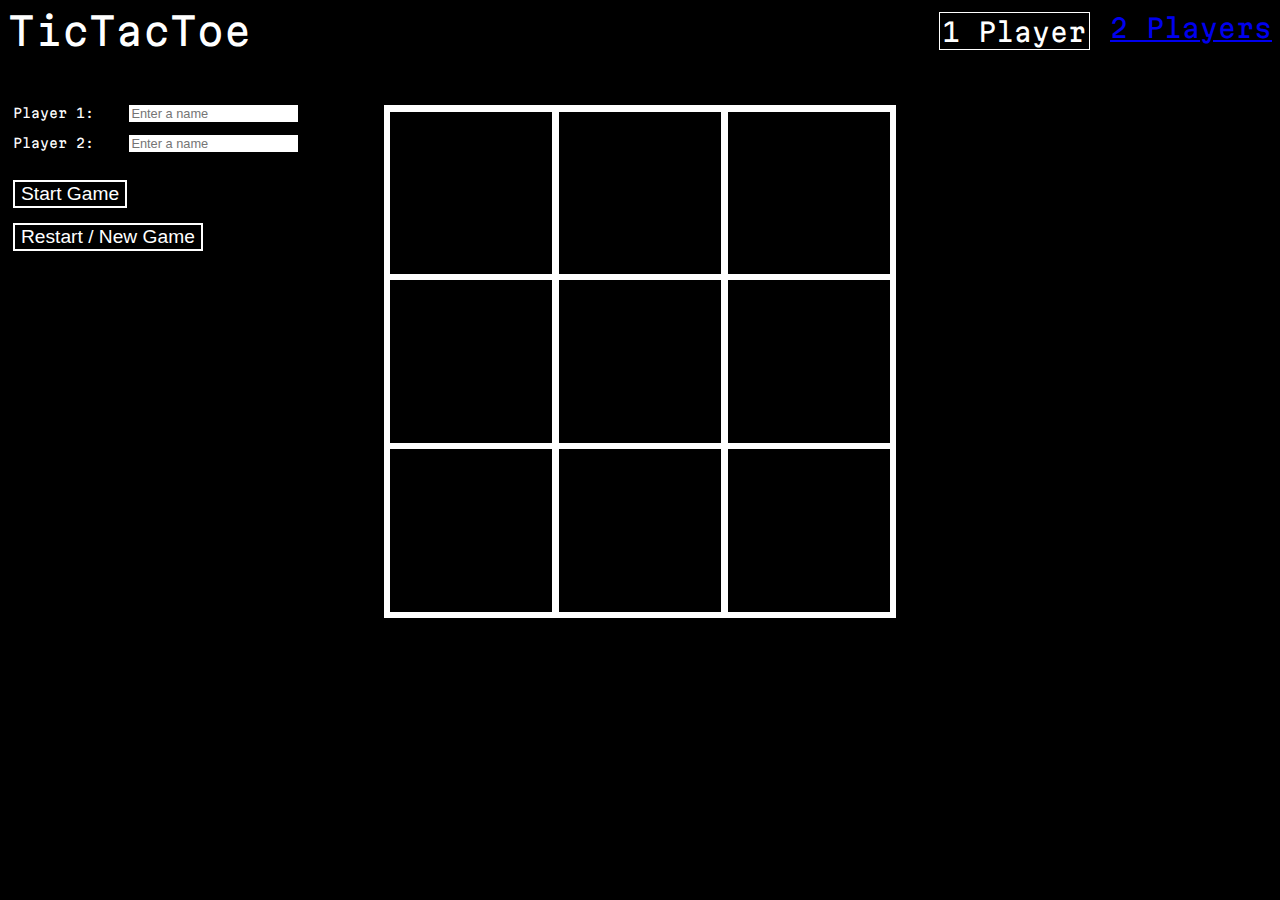
==== game-mode-1-player.html @ e6cf2154 "Add html file for 1 player mode" ====
<!DOCTYPE html>
<html lang="en">
<head>
    <meta charset="UTF-8">
    <meta name="viewport" content="width=device-width, initial-scale=1.0">
    <script src="game.js" defer></script>
    <link rel="stylesheet" href="style.css">
    <link rel="preconnect" href="https://fonts.googleapis.com">
    <link rel="preconnect" href="https://fonts.gstatic.com" crossorigin>
    <link href="https://fonts.googleapis.com/css2?family=Martian+Mono:wght@300&family=Prompt:ital,wght@0,100;0,200;0,300;0,400;0,500;0,600;0,700;1,100;1,200;1,300;1,400;1,500;1,600;1,700&family=Roboto:ital,wght@0,100;0,300;0,400;0,500;0,700;0,900;1,100;1,300;1,400;1,500&family=Rubik+Iso&family=Ubuntu:wght@300;400;500;700&display=swap" rel="stylesheet">
    <title>TicTacToe</title>
</head>
<body>
    <div class="header">
        <div>TicTacToe</div>
        <div class="game-mode">
            <div>1 Player</div>
            <a href="index.html">2 Players</a>
        </div>
    </div>
    <div class="board">
        <div class="field" id="0"></div>
        <div class="field" id="1"></div>
        <div class="field" id="2"></div>
        <div class="field" id="3"></div>
        <div class="field" id="4"></div>
        <div class="field" id="5"></div>
        <div class="field" id="6"></div>
        <div class="field" id="7"></div>
        <div class="field" id="8"></div>
    </div>
    <div class="player-section">
        <form action="">
            <div id="player1-container">
                <label for="player1">Player 1:</label>
                <input type="text" name="player1" id="player1" class="player" required placeholder="Enter a name">                
            </div>
            <div id="player2-container">
                <label for="player2">Player 2:</label>
                <input type="text" name="player2" id="player2" class="player" required placeholder="Enter a name">    
            </div>
            <button class="start-button button">Start Game</button>
        </form>
        <button class="button restart-button">Restart / New Game</button>
    </div>
</body>
</html>
---- style.css ----
:root{
    font-family: "Martian Mono", sans-serif;

}

body{
    background-color: black;
    display: grid;
    grid-template-columns: 1fr 2fr 1fr;
    gap: 4vw;
}

.header{
    color: white;

    grid-area: 1/1/2/4;

    display: flex;
    justify-content: space-between;
    align-items: center;
    font-size: 3vw;
}

.game-mode{
    display: flex;
    justify-content: space-around;

    gap: 20px;
    font-size: 2vw;
}

.game-mode>div{
    border: 1px solid white;
    padding: 0.2vw;
}

.board{
    background-color: white;

    display: grid;
    grid-template-columns: 1fr 1fr 1fr;
    grid-template-rows: 1fr 1fr 1fr;
    gap: 0.5vw;
    grid-area: 2/2;

    padding: 0.5vw;
    width: 500px;
    height: 500px;

    justify-self: center;
}

.field{
    color: white;
    background-color: black;

    display: flex;
    justify-content: center;
    align-items: center;

    font-size: 5vw;
    height: 100%;

    cursor: pointer;
}

.player-section{
    padding-left: 5px;

}

form{
    display: grid;
    gap: 1vw;
}

#player1-container, #player2-container{
    display: flex;
    justify-content: space-between;
}

form>div>label, .player-name{
    color: white;
    font-size: 1vw;
}

.player{
    border: none;
    font-size: 1vw;
}

.start-button{
    justify-self: left;
}

.button{
    border: none;
    font-size: 1.5vw;
    width: fit-content;

    margin-top: 15px;

    cursor: pointer;

    background-color: black;
    color: white;
    border: 2px solid white;
}

.button:hover{
    background-color: white;
    color: black;
}

.button:active{
    background-color: black;
    color: white;
}

.winning-message{
    color: white;
    font-size: 2vw;
}
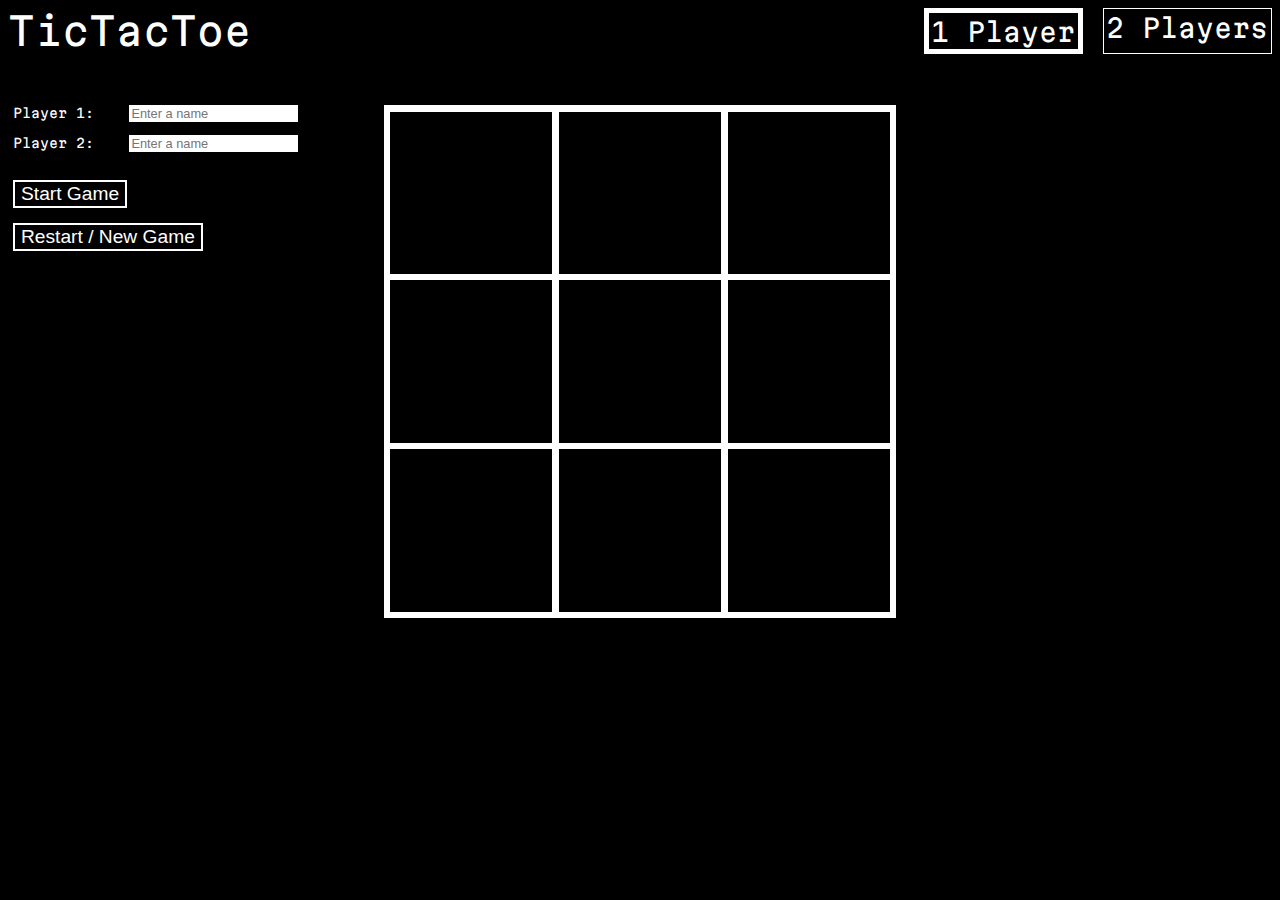
==== commit c54b7588: "Link the js and css file correct" ====
--- a/game-mode-1-player.html
+++ b/game-mode-1-player.html
@@ -3,8 +3,8 @@
 <head>
     <meta charset="UTF-8">
     <meta name="viewport" content="width=device-width, initial-scale=1.0">
-    <script src="game.js" defer></script>
-    <link rel="stylesheet" href="style.css">
+    <script src="1player_logic.js" defer></script>
+    <link rel="stylesheet" href="1player_style.css">
     <link rel="preconnect" href="https://fonts.googleapis.com">
     <link rel="preconnect" href="https://fonts.gstatic.com" crossorigin>
     <link href="https://fonts.googleapis.com/css2?family=Martian+Mono:wght@300&family=Prompt:ital,wght@0,100;0,200;0,300;0,400;0,500;0,600;0,700;1,100;1,200;1,300;1,400;1,500;1,600;1,700&family=Roboto:ital,wght@0,100;0,300;0,400;0,500;0,700;0,900;1,100;1,300;1,400;1,500&family=Rubik+Iso&family=Ubuntu:wght@300;400;500;700&display=swap" rel="stylesheet">
--- a/1player_style.css
+++ b/1player_style.css
@@ -0,0 +1,131 @@
+:root{
+    font-family: "Martian Mono", sans-serif;
+
+}
+
+body{
+    background-color: black;
+    display: grid;
+    grid-template-columns: 1fr 2fr 1fr;
+    gap: 4vw;
+}
+
+.header{
+    color: white;
+
+    grid-area: 1/1/2/4;
+
+    display: flex;
+    justify-content: space-between;
+    align-items: center;
+    font-size: 3vw;
+}
+
+.game-mode{
+    display: flex;
+    justify-content: space-around;
+
+    gap: 20px;
+    font-size: 2vw;
+}
+
+.game-mode>a {
+    border: 1px solid white;
+    padding: 0.2vw;
+    color: white;
+    text-decoration: none;
+    cursor: pointer;
+}
+
+.game-mode>div{
+    border: 5px solid white;
+    padding: 0.2vw;
+}
+
+.board{
+    background-color: white;
+
+    display: grid;
+    grid-template-columns: 1fr 1fr 1fr;
+    grid-template-rows: 1fr 1fr 1fr;
+    gap: 0.5vw;
+    grid-area: 2/2;
+
+    padding: 0.5vw;
+    width: 500px;
+    height: 500px;
+
+    justify-self: center;
+}
+
+.field{
+    color: white;
+    background-color: black;
+
+    display: flex;
+    justify-content: center;
+    align-items: center;
+
+    font-size: 5vw;
+    height: 100%;
+
+    cursor: pointer;
+}
+
+.player-section{
+    padding-left: 5px;
+
+}
+
+form{
+    display: grid;
+    gap: 1vw;
+}
+
+#player1-container, #player2-container{
+    display: flex;
+    justify-content: space-between;
+}
+
+form>div>label, .player-name{
+    color: white;
+    font-size: 1vw;
+}
+
+.player{
+    border: none;
+    font-size: 1vw;
+}
+
+.start-button{
+    justify-self: left;
+}
+
+.button{
+    border: none;
+    font-size: 1.5vw;
+    width: fit-content;
+
+    margin-top: 15px;
+
+    cursor: pointer;
+
+    background-color: black;
+    color: white;
+    border: 2px solid white;
+}
+
+.button:hover{
+    background-color: white;
+    color: black;
+}
+
+.button:active{
+    background-color: black;
+    color: white;
+}
+
+.winning-message{
+    color: white;
+    font-size: 2vw;
+}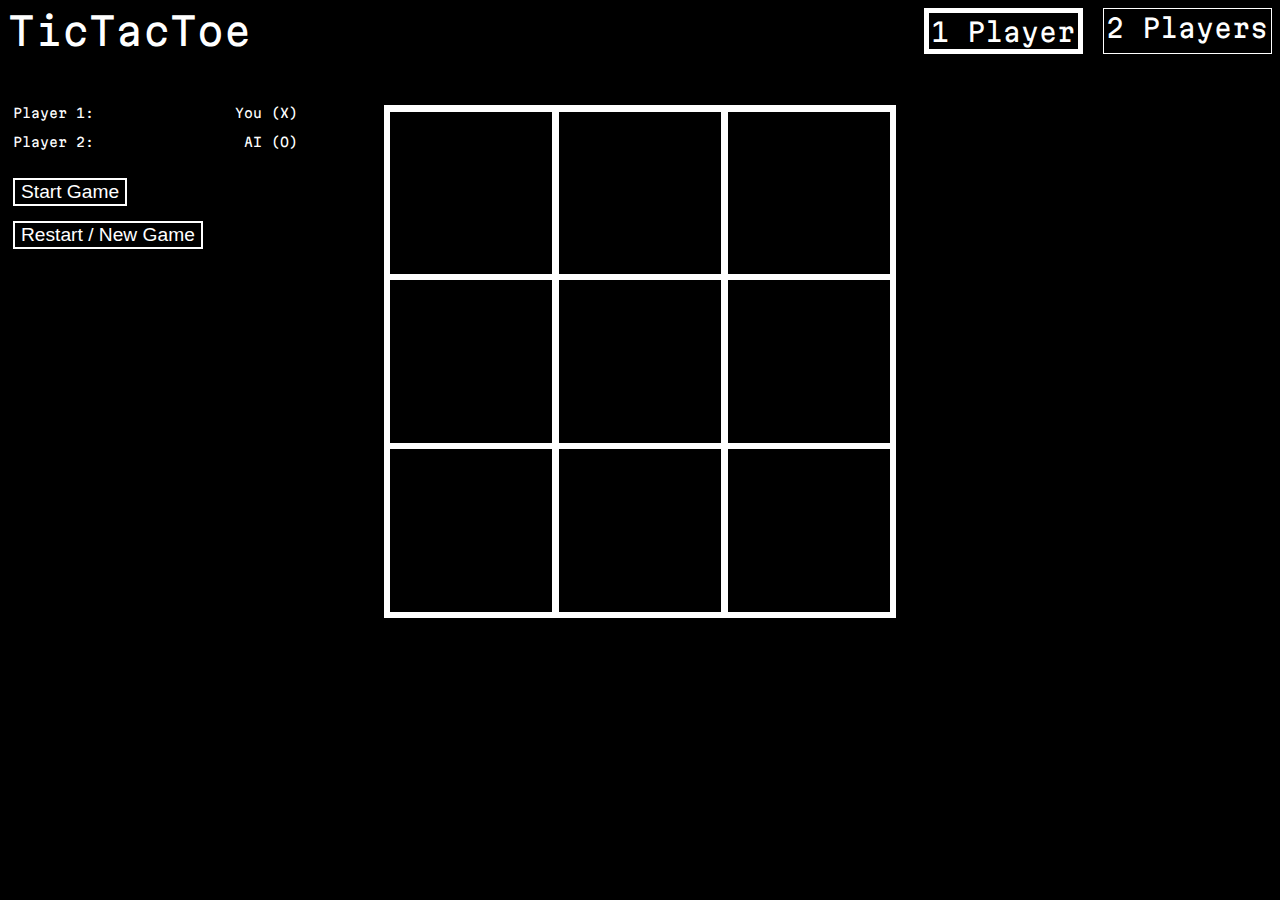
==== commit 44207ba5: "Change inputs to divs" ====
--- a/game-mode-1-player.html
+++ b/game-mode-1-player.html
@@ -33,11 +33,11 @@
         <form action="">
             <div id="player1-container">
                 <label for="player1">Player 1:</label>
-                <input type="text" name="player1" id="player1" class="player" required placeholder="Enter a name">                
+                <div class="player-name">You (X)</div>
             </div>
             <div id="player2-container">
                 <label for="player2">Player 2:</label>
-                <input type="text" name="player2" id="player2" class="player" required placeholder="Enter a name">    
+                <div class="player-name">AI (O)</div>    
             </div>
             <button class="start-button button">Start Game</button>
         </form>
